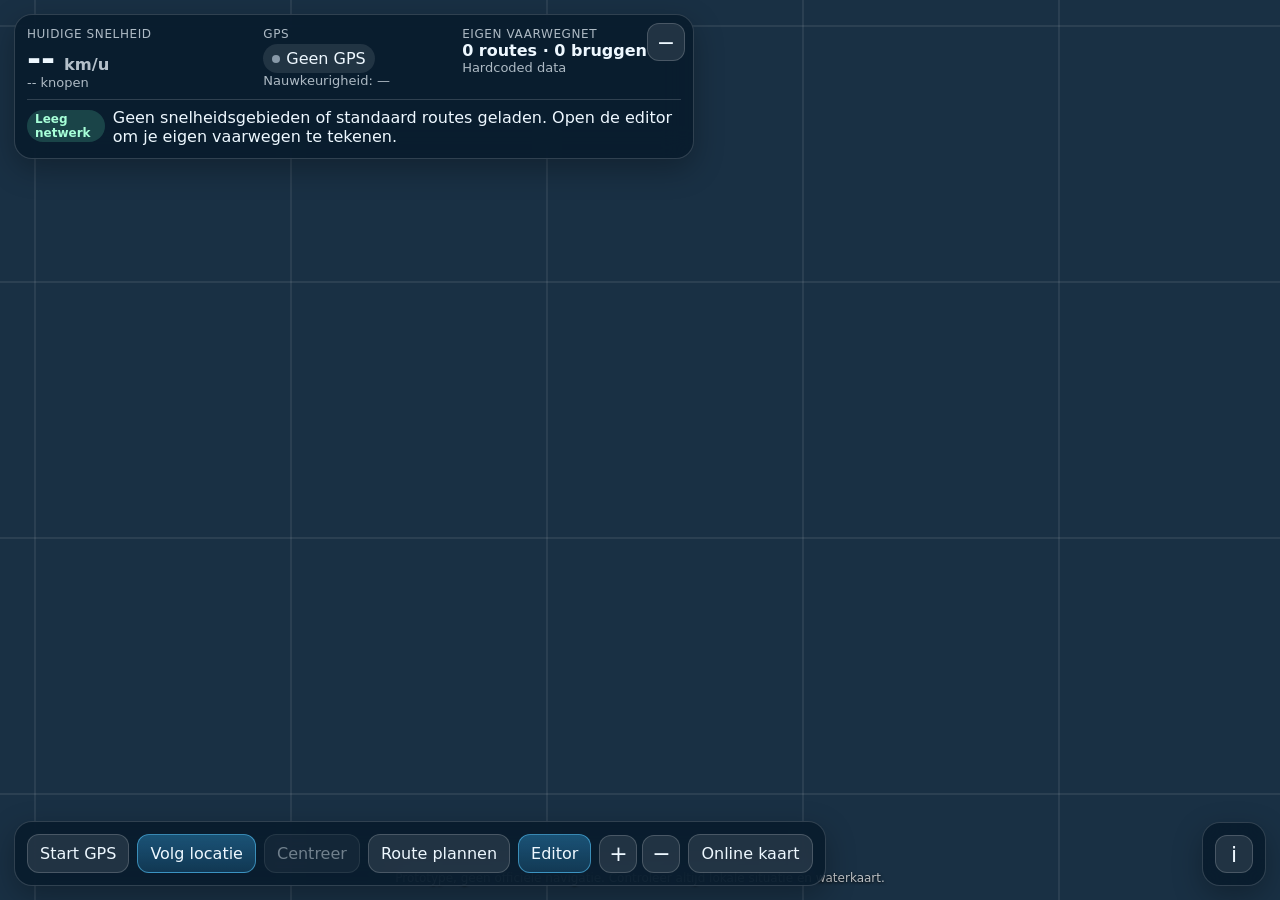
==== index.html @ 85d54fb5 "Add files via upload" ====
<!doctype html>
<html lang="nl">
<head>
  <meta charset="utf-8" />
  <meta name="viewport" content="width=device-width, initial-scale=1, viewport-fit=cover" />
  <meta name="theme-color" content="#071b2c" />
  <meta name="apple-mobile-web-app-capable" content="yes" />
  <meta name="apple-mobile-web-app-status-bar-style" content="black-translucent" />
  <meta name="apple-mobile-web-app-title" content="BootRoute" />
  <title>Boot Route Editor</title>
  <link rel="manifest" href="manifest.json" />
  <link rel="apple-touch-icon" href="icons/icon-180.png" />
  <link rel="stylesheet" href="styles.css" />
</head>
<body>
  <canvas id="map" aria-label="Interactieve vaarkaart"></canvas>

  <section id="dash" class="panel dash" aria-label="Vaartdashboard">
    <button id="dashSizeBtn" class="iconBtn dashSizeBtn" aria-label="Dashboard compact maken" title="Dashboard compact maken">−</button>
    <div class="metrics">
      <div class="speedBlock">
        <div class="label">Huidige snelheid</div>
        <div class="big"><span id="speed">--</span><span class="unit"> km/u</span></div>
        <div class="secondary"><span id="speedKnots">--</span> knopen</div>
      </div>
      <div class="gpsBox">
        <div class="label">GPS</div>
        <div id="gpsBadge" class="gpsBadge off"><span class="gpsDot"></span><span id="gpsState">Geen GPS</span></div>
        <div id="accuracy" class="secondary">Nauwkeurigheid: —</div>
      </div>
      <div class="dataBox">
        <div class="label">Eigen vaarwegnet</div>
        <div><strong id="networkSummary">0 routes · 0 bruggen</strong></div>
        <div id="storageState" class="secondary">Hardcoded data</div>
      </div>
    </div>
    <div class="statusRow">
      <strong id="statusLabel" class="statusLabel neutral">Wachten</strong>
      <span id="status">Geen snelheidslagen of standaard routes. Bouw je eigen netwerk in de editor.</span>
    </div>
  </section>

  <nav class="panel controls" aria-label="Kaartbediening">
    <button id="gpsBtn">Start GPS</button>
    <button id="followBtn" class="active" aria-pressed="true">Volg locatie</button>
    <button id="recenterBtn" disabled>Centreer</button>
    <button id="routeBtn">Route plannen</button>
    <button id="editorBtn" class="primary">Editor</button>
    <div class="zoomGroup" aria-label="Zoomen">
      <button id="zoomIn" class="iconBtn" aria-label="Inzoomen">+</button>
      <button id="zoomOut" class="iconBtn" aria-label="Uitzoomen">−</button>
    </div>
    <button id="tileBtn">Online kaart</button>
  </nav>

  <section id="routePanel" class="panel routePanel" hidden aria-label="Routeplanner">
    <div class="panelHeader">
      <div>
        <span class="label">Routeplanner</span>
        <strong>Van A naar B via jouw routes</strong>
      </div>
      <button id="routeCloseBtn" class="iconBtn" aria-label="Routeplanner sluiten">×</button>
    </div>

    <div class="plannerIntro">
      De planner gebruikt alleen de vaarroutes en bruggen die jij in de editor hebt gemaakt. Er worden geen snelheidsgebieden, oude routelijnen of standaard bruggen geladen.
    </div>

    <div class="stepCard">
      <div class="stepTitle"><span>1</span><strong>Kies start en bestemming</strong></div>
      <div id="routeStartRow" class="routePoint clickable" role="button" tabindex="0"><span>A</span><div><small>Start</small><strong id="routeStartText">Nog niet gekozen</strong></div></div>
      <div id="routeEndRow" class="routePoint destination clickable" role="button" tabindex="0"><span>B</span><div><small>Bestemming</small><strong id="routeEndText">Nog niet gekozen</strong></div></div>
      <div class="routeActions compactActions">
        <button id="routeGpsBtn" disabled>Start = GPS</button>
        <button id="routePickStartBtn">Kies A op kaart</button>
        <button id="routePickEndBtn">Kies B op kaart</button>
      </div>
    </div>

    <details class="stepCard boatProfileBox">
      <summary><span class="stepNumber">2</span><strong>Bootmaten</strong> <em id="boatProfileSummary">Niet ingesteld</em></summary>
      <div id="boatProfileForm" class="boatProfileForm">
        <div class="grid2">
          <label>Hoogte boven water <input id="boatHeight" inputmode="decimal" placeholder="bijv. 1.40"> m</label>
          <label>Breedte <input id="boatWidth" inputmode="decimal" placeholder="bijv. 2.00"> m</label>
          <label>Diepgang <input id="boatDraft" inputmode="decimal" placeholder="bijv. 0.45"> m</label>
          <label>Veiligheidsmarge <input id="boatMargin" inputmode="decimal" value="0.20"> m</label>
        </div>
        <label class="checkboxLine"><input id="boatBlockUnknown" type="checkbox"> Onbekende vaste brug blokkeren</label>
        <button id="boatSaveBtn" type="button" class="primary">Bootmaten opslaan</button>
        <small>Deze maten worden alleen gebruikt bij bruggen, sluizen en doorvaarten die jij in de editor toevoegt.</small>
      </div>
    </details>
    <button id="boatProfileBtn" type="button" class="srOnly" aria-hidden="true" tabindex="-1">Boot formaat</button>

    <div class="stepCard">
      <div class="stepTitle"><span>3</span><strong>Bereken</strong></div>
      <div class="routeActions mainRouteActions">
        <button id="routeCalcBtn" class="primary" disabled>Bereken route</button>
        <button id="routeClearBtn">Wis A/B en route</button>
        <button id="routeOpenEditorBtn">Open editor</button>
      </div>
      <p id="routeStatus" class="routeStatus">Teken eerst minimaal één route in de editor. Daarna kun je A en B kiezen.</p>
      <div id="routeNotices" class="routeNotices" hidden></div>
    </div>

    <p class="routeWarning">Prototype: controleer altijd de echte situatie, borden, waterkaart, stremmingen en bedieningstijden.</p>
  </section>

  <section id="editorPanel" class="panel editorPanel" hidden aria-label="Netwerk editor">
    <div class="panelHeader">
      <div>
        <span class="label">Editor</span>
        <strong>Zelf routes, bruggen en sluizen maken</strong>
      </div>
      <button id="editorCloseBtn" class="iconBtn" aria-label="Editor sluiten">×</button>
    </div>

    <div class="plannerIntro goodIntro">
      Alles wat met bruggen/sluizen bewerken te maken heeft staat alleen hier. De routeplanner blijft daardoor schoon en overzichtelijk.
    </div>

    <div class="editorModeRow">
      <button id="selectModeBtn" class="active">Selecteren</button>
      <button id="drawRouteModeBtn">Route tekenen</button>
      <button id="placeBridgeModeBtn">Brug/sluis plaatsen</button>
    </div>

    <details open class="editorBlock" id="routeEditorBlock">
      <summary>1. Vaarroute tekenen/bewerken</summary>
      <label>Routenaam <input id="routeNameInput" placeholder="bijv. Drecht naar Hilversums Kanaal"></label>
      <div class="editorButtons">
        <button id="startRouteDrawBtn" type="button" class="primary">Nieuwe route tekenen</button>
        <button id="undoRoutePointBtn" type="button">Laatste punt terug</button>
        <button id="saveRouteBtn" type="button">Route opslaan</button>
        <button id="renameRouteBtn" type="button">Naam opslaan</button>
        <button id="deleteRouteBtn" type="button" class="danger">Verwijder route</button>
        <button id="cancelRouteDrawBtn" type="button">Annuleer</button>
      </div>
      <small id="routeDrawHint">Teken het midden van het vaarwater. Zet extra punten in bochten en precies onder bruggen/sluizen.</small>
    </details>

    <details open class="editorBlock" id="bridgeEditorBlock">
      <summary>2. Brug, sluis of doorvaart toevoegen</summary>
      <label>Bestaand object
        <select id="bridgeSelect"></select>
      </label>
      <label>Naam <input id="bridgeName" placeholder="bijv. Heulbrug of Weersluis"></label>
      <div class="grid2">
        <label>Hoogte <input id="bridgeHeight" inputmode="decimal" placeholder="onbekend"> m</label>
        <label>Breedte <input id="bridgeWidth" inputmode="decimal" placeholder="onbekend"> m</label>
        <label>Diepte <input id="bridgeDepth" inputmode="decimal" placeholder="onbekend"> m</label>
        <label>Lengte <input id="bridgeLength" inputmode="decimal" placeholder="optioneel"> m</label>
      </div>
      <div class="grid2">
        <label>Type
          <select id="bridgeType">
            <option value="fixed_bridge">Vaste brug</option>
            <option value="movable_bridge">Beweegbare brug</option>
            <option value="lock">Sluis</option>
            <option value="passage">Doorvaart/duiker</option>
          </select>
        </label>
        <label>Koppel-radius <input id="bridgeRadius" inputmode="decimal" value="25"> m</label>
      </div>
      <label class="checkboxLine"><input id="bridgeOpenable" type="checkbox"> Kan open / schutten / bediening nodig</label>
      <label class="checkboxLine"><input id="bridgeEnabled" type="checkbox" checked> Actief gebruiken in routeplanner</label>
      <div class="grid2">
        <label>Longitude <input id="bridgeLon" inputmode="decimal" placeholder="klik op kaart"></label>
        <label>Latitude <input id="bridgeLat" inputmode="decimal" placeholder="klik op kaart"></label>
      </div>
      <label>Opmerking <textarea id="bridgeNotes" rows="3" placeholder="Bron, bediening, eigen controle, etc."></textarea></label>
      <div class="editorButtons">
        <button id="newBridgeBtn" type="button">Nieuw object</button>
        <button id="pickBridgeLocationBtn" type="button" class="primary">Plaats op kaart</button>
        <button id="saveBridgeBtn" type="button">Opslaan</button>
        <button id="deleteBridgeBtn" type="button" class="danger">Verwijder</button>
      </div>
      <small>Plaats het object precies op de route waar je erdoor/eronder vaart. De koppel-radius bepaalt welk route-segment geblokkeerd of gecontroleerd wordt.</small>
    </details>

    <details open class="editorBlock">
      <summary>3. Data hardcoded maken</summary>
      <div class="editorButtons">
        <button id="downloadGeojsonBtn" type="button" class="primary">Download custom_network.geojson</button>
        <label class="fileImport">Importeer GeoJSON <input id="importGeojsonInput" type="file" accept=".geojson,application/geo+json,application/json"></label>
        <button id="clearBrowserDataBtn" type="button">Reset browserdata</button>
      </div>
      <small>Voor hardcoded data: download <code>custom_network.geojson</code> en vervang <code>data/custom_network.geojson</code> in de projectmap.</small>
    </details>

    <p id="editorStatus" class="routeStatus">Begin met een route tekenen. Plaats daarna bruggen/sluizen op die route.</p>
  </section>

  <section class="panel info">
    <button id="infoBtn" class="iconBtn" aria-label="Informatie" aria-expanded="false">i</button>
    <div id="infoText" hidden>
      <strong>Boot Route Editor v14</strong><br>
      Leeg netwerk: geen snelheidskleuren, geen gebiedslagen, geen standaard routes en geen standaard bruggen.<br>
      Routeplanner = alleen A/B + bootmaten + berekenen.<br>
      Editor = routes, bruggen en sluizen maken of aanpassen.
    </div>
  </section>

  <footer class="safety">Prototype, geen officiële navigatie. Controleer altijd lokale situatie en waterkaart.</footer>

  <script src="app.js"></script>
</body>
</html>
---- styles.css ----
:root {
  --bg: #071b2c;
  --panel: rgba(7, 27, 44, 0.88);
  --panel2: rgba(15, 43, 66, 0.92);
  --text: #eef8ff;
  --muted: rgba(238, 248, 255, 0.72);
  --line: rgba(255,255,255,0.16);
  --accent: #3bb8ff;
  --accent2: #62e3b3;
  --warn: #ffbf4d;
  --danger: #ff6b6b;
  --shadow: 0 10px 30px rgba(0,0,0,0.28);
  font-family: system-ui, -apple-system, BlinkMacSystemFont, "Segoe UI", sans-serif;
}

* { box-sizing: border-box; }
html, body { margin: 0; width: 100%; height: 100%; overflow: hidden; background: var(--bg); color: var(--text); }
button, input, select, textarea { font: inherit; }
button { cursor: pointer; }
canvas#map { position: fixed; inset: 0; width: 100vw; height: 100vh; touch-action: none; background: #0c2539; }

.panel {
  position: fixed;
  background: var(--panel);
  color: var(--text);
  border: 1px solid var(--line);
  box-shadow: var(--shadow);
  backdrop-filter: blur(14px);
  border-radius: 18px;
  padding: 12px;
  z-index: 10;
}

.dash { left: 14px; top: 14px; width: min(680px, calc(100vw - 28px)); }
.dash.compact .metrics { display: none; }
.dashSizeBtn { position: absolute; top: 8px; right: 8px; }
.metrics { display: grid; grid-template-columns: 1.2fr 1fr 1fr; gap: 12px; align-items: stretch; padding-right: 32px; }
.label { display: block; color: var(--muted); font-size: 12px; text-transform: uppercase; letter-spacing: .05em; }
.big { font-size: 34px; font-weight: 800; line-height: 1; }
.unit { font-size: .48em; opacity: .75; margin-left: 3px; }
.secondary { color: var(--muted); font-size: 13px; }
.statusRow { border-top: 1px solid var(--line); margin-top: 9px; padding-top: 8px; display: flex; gap: 8px; align-items: baseline; }
.statusLabel { padding: 2px 8px; border-radius: 999px; font-size: 12px; }
.statusLabel.neutral { background: rgba(255,255,255,.12); }
.statusLabel.good { background: rgba(98,227,179,.20); color: #a7ffd8; }
.statusLabel.warn { background: rgba(255,191,77,.20); color: #ffd893; }
.statusLabel.bad { background: rgba(255,107,107,.20); color: #ffb7b7; }

.gpsBadge { display: inline-flex; align-items: center; gap: 6px; padding: 5px 9px; border-radius: 999px; background: rgba(255,255,255,.10); margin-top: 3px; }
.gpsDot { width: 8px; height: 8px; border-radius: 50%; background: #8899a8; }
.gpsBadge.on .gpsDot { background: var(--accent2); box-shadow: 0 0 12px var(--accent2); }
.gpsBadge.warn .gpsDot { background: var(--warn); box-shadow: 0 0 12px var(--warn); }
.gpsBadge.off .gpsDot { background: #8899a8; }

.controls { left: 14px; bottom: 14px; display: flex; gap: 8px; flex-wrap: wrap; align-items: center; max-width: calc(100vw - 28px); }
button, .fileImport {
  border: 1px solid rgba(255,255,255,.18);
  background: rgba(255,255,255,.10);
  color: var(--text);
  border-radius: 12px;
  padding: 9px 12px;
  min-height: 38px;
}
button:hover, .fileImport:hover { background: rgba(255,255,255,.16); }
button.active, button.primary { background: linear-gradient(180deg, rgba(59,184,255,.35), rgba(59,184,255,.18)); border-color: rgba(89,202,255,.55); }
button.danger { background: rgba(255,107,107,.18); border-color: rgba(255,107,107,.5); }
button:disabled { opacity: .45; cursor: default; }
.iconBtn { width: 38px; height: 38px; padding: 0; display: inline-grid; place-items: center; font-size: 22px; }
.zoomGroup { display: inline-flex; gap: 5px; }

.routePanel, .editorPanel {
  right: 14px;
  top: 14px;
  width: min(430px, calc(100vw - 28px));
  max-height: calc(100vh - 28px);
  overflow: auto;
}
.editorPanel { width: min(470px, calc(100vw - 28px)); }
.panelHeader { display: flex; align-items: center; justify-content: space-between; gap: 12px; margin-bottom: 10px; }
.panelHeader strong { display: block; font-size: 16px; }

.routePoint { display: flex; gap: 10px; align-items: center; padding: 10px; border: 1px solid var(--line); border-radius: 14px; margin-bottom: 8px; background: rgba(255,255,255,.06); }
.routePoint span { width: 30px; height: 30px; border-radius: 50%; display: grid; place-items: center; background: var(--accent2); color: #063025; font-weight: 800; }
.routePoint.destination span { background: var(--danger); color: #300606; }
.routePoint small { display: block; color: var(--muted); }
.clickable { cursor: pointer; }
.clickable:hover { background: rgba(255,255,255,.10); }

.boatProfileBox, .editorBlock { border: 1px solid var(--line); border-radius: 14px; padding: 10px; margin: 10px 0; background: rgba(255,255,255,.06); }
.boatProfileBox > strong { margin-left: 8px; }
.boatProfileForm, .editorBlock > *:not(summary) { margin-top: 9px; }
label { display: block; color: var(--muted); font-size: 13px; margin: 8px 0; }
input, select, textarea {
  width: 100%;
  margin-top: 4px;
  background: rgba(0,0,0,.25);
  color: var(--text);
  border: 1px solid rgba(255,255,255,.18);
  border-radius: 10px;
  padding: 9px;
  outline: none;
}
input:focus, select:focus, textarea:focus { border-color: rgba(59,184,255,.75); box-shadow: 0 0 0 3px rgba(59,184,255,.12); }
textarea { resize: vertical; min-height: 72px; }
.checkboxLine { display: flex; align-items: center; gap: 8px; }
.checkboxLine input { width: auto; margin: 0; }
.grid2 { display: grid; grid-template-columns: 1fr 1fr; gap: 9px; }
.routeActions, .editorButtons, .editorModeRow { display: flex; gap: 8px; flex-wrap: wrap; margin: 10px 0; }
.editorModeRow button { flex: 1 1 auto; }
.routeStatus { color: var(--muted); font-size: 13px; line-height: 1.4; }
.routeWarning { color: #ffd893; font-size: 12px; line-height: 1.35; }
.routeNotices { border: 1px solid rgba(255,191,77,.35); background: rgba(255,191,77,.12); border-radius: 12px; padding: 9px; font-size: 13px; margin-top: 8px; }
.routeNotices ul { margin: 6px 0 0 18px; padding: 0; }
summary { cursor: pointer; font-weight: 700; }
small { color: var(--muted); line-height: 1.35; }
code { background: rgba(255,255,255,.12); padding: 1px 4px; border-radius: 5px; }
.fileImport { display: inline-flex; align-items: center; gap: 8px; }
.fileImport input { display: none; }

.info { right: 14px; bottom: 14px; max-width: min(420px, calc(100vw - 28px)); }
.info #infoText { margin-top: 8px; color: var(--muted); line-height: 1.45; font-size: 13px; }
.safety { position: fixed; left: 50%; bottom: 15px; transform: translateX(-50%); z-index: 4; color: rgba(255,255,255,.72); font-size: 12px; text-shadow: 0 1px 3px #000; pointer-events: none; }

@media (max-width: 820px) {
  .dash { top: 8px; left: 8px; width: calc(100vw - 16px); }
  .metrics { grid-template-columns: 1fr 1fr; }
  .dataBox { grid-column: 1 / -1; }
  .routePanel, .editorPanel { top: auto; bottom: 76px; left: 8px; right: 8px; width: auto; max-height: 58vh; }
  .controls { left: 8px; right: 8px; bottom: 8px; justify-content: center; }
  .info { right: 8px; bottom: 82px; }
  .safety { display: none; }
}

@media (max-width: 520px) {
  .metrics { grid-template-columns: 1fr; }
  .big { font-size: 28px; }
  .grid2 { grid-template-columns: 1fr; }
  button, .fileImport { padding: 8px 10px; }
}

/* v14 clean planner/editor layout */
.plannerIntro {
  border: 1px solid rgba(59,184,255,.20);
  background: rgba(59,184,255,.10);
  color: var(--muted);
  border-radius: 14px;
  padding: 10px;
  font-size: 13px;
  line-height: 1.4;
  margin-bottom: 10px;
}
.goodIntro { border-color: rgba(98,227,179,.25); background: rgba(98,227,179,.09); }
.stepCard {
  border: 1px solid var(--line);
  background: rgba(255,255,255,.055);
  border-radius: 16px;
  padding: 10px;
  margin: 10px 0;
}
.stepTitle, .boatProfileBox > summary {
  display: flex;
  align-items: center;
  gap: 9px;
  margin-bottom: 9px;
}
.stepTitle span, .stepNumber {
  width: 26px;
  height: 26px;
  border-radius: 999px;
  display: inline-grid;
  place-items: center;
  background: rgba(59,184,255,.22);
  border: 1px solid rgba(59,184,255,.35);
  color: #dff5ff;
  font-weight: 800;
  flex: 0 0 auto;
}
.boatProfileBox > summary { cursor: pointer; margin-bottom: 0; }
.boatProfileBox[open] > summary { margin-bottom: 9px; }
.boatProfileBox > summary em {
  margin-left: auto;
  font-style: normal;
  color: var(--muted);
  font-size: 12px;
  text-align: right;
}
.compactActions button { flex: 1 1 120px; }
.mainRouteActions button { flex: 1 1 130px; }
.srOnly {
  position: absolute !important;
  width: 1px !important;
  height: 1px !important;
  padding: 0 !important;
  margin: -1px !important;
  overflow: hidden !important;
  clip: rect(0, 0, 0, 0) !important;
  white-space: nowrap !important;
  border: 0 !important;
}
.routePanel .routePoint { margin-bottom: 8px; }
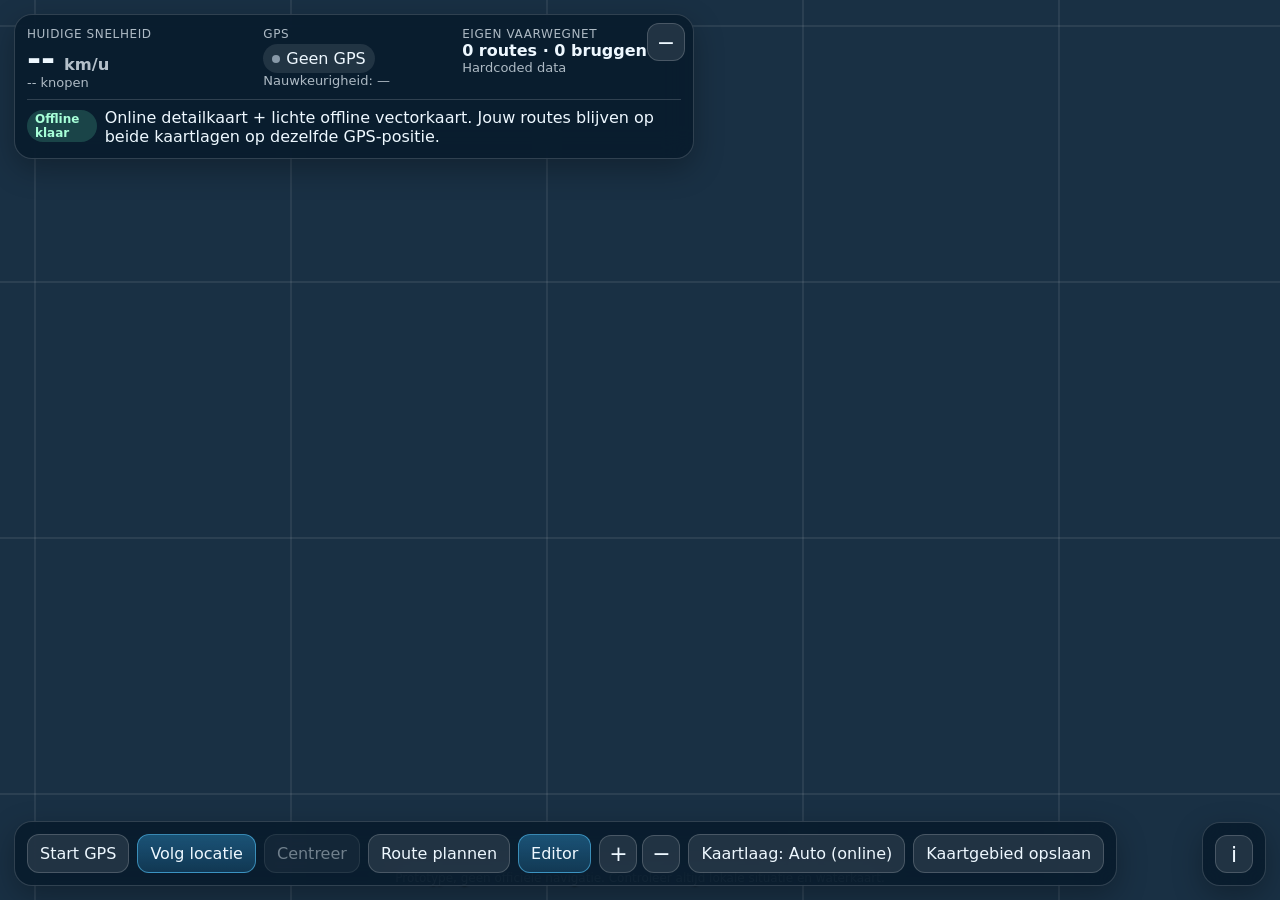
==== commit 0978ded9: "Add files via upload" ====
--- a/index.html
+++ b/index.html
@@ -7,7 +7,7 @@
   <meta name="apple-mobile-web-app-capable" content="yes" />
   <meta name="apple-mobile-web-app-status-bar-style" content="black-translucent" />
   <meta name="apple-mobile-web-app-title" content="BootRoute" />
-  <title>Boot Route Editor</title>
+  <title>Boot Routeplanner v18</title>
   <link rel="manifest" href="manifest.json" />
   <link rel="apple-touch-icon" href="icons/icon-180.png" />
   <link rel="stylesheet" href="styles.css" />
@@ -50,7 +50,8 @@
       <button id="zoomIn" class="iconBtn" aria-label="Inzoomen">+</button>
       <button id="zoomOut" class="iconBtn" aria-label="Uitzoomen">−</button>
     </div>
-    <button id="tileBtn">Online kaart</button>
+    <button id="mapLayerBtn">Kaartlaag: Auto</button>
+    <button id="cacheMapBtn">Kaartgebied opslaan</button>
   </nav>
 
   <section id="routePanel" class="panel routePanel" hidden aria-label="Routeplanner">
@@ -195,10 +196,11 @@
   <section class="panel info">
     <button id="infoBtn" class="iconBtn" aria-label="Informatie" aria-expanded="false">i</button>
     <div id="infoText" hidden>
-      <strong>Boot Route Editor v14</strong><br>
+      <strong>Boot Routeplanner v18</strong><br>
       Leeg netwerk: geen snelheidskleuren, geen gebiedslagen, geen standaard routes en geen standaard bruggen.<br>
       Routeplanner = alleen A/B + bootmaten + berekenen.<br>
-      Editor = routes, bruggen en sluizen maken of aanpassen.
+      Editor = routes, bruggen en sluizen maken of aanpassen.<br>
+      Online gebruik je de detailkaart. Offline kan de app overschakelen naar een lichte vectorkaart. Jouw routes/bruggen blijven exact op dezelfde GPS-coördinaten liggen. Later kan hier een echte PMTiles/MBTiles Nederland-kaart achter.
     </div>
   </section>
 
